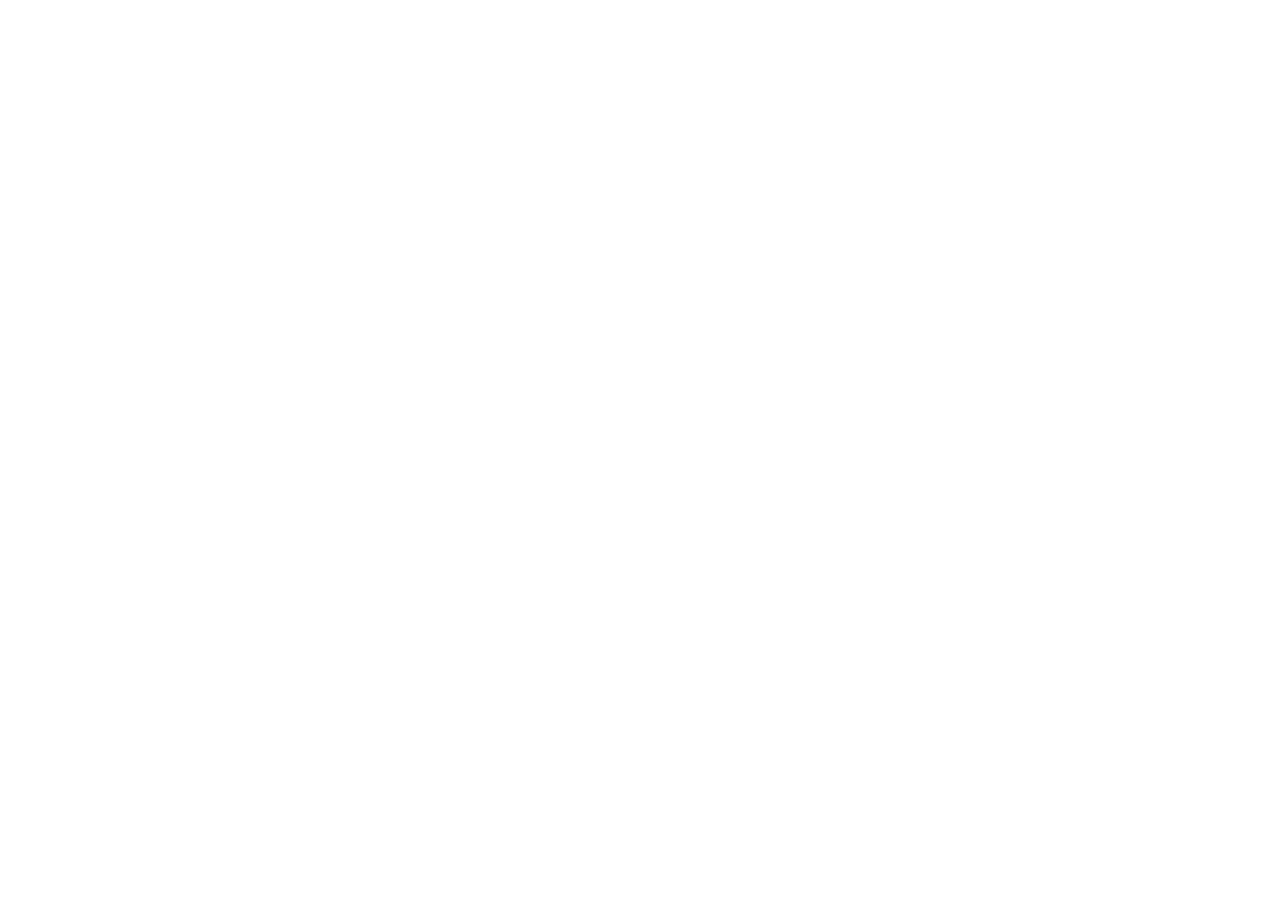
==== login.html @ 9b48b684 "init project" ====
<!DOCTYPE html>
<html lang="en">

<head>
    <meta charset="UTF-8">
    <meta name="viewport" content="width=device-width, initial-scale=1.0">
    <title>Document</title>
</head>

<body>

</body>

</html>
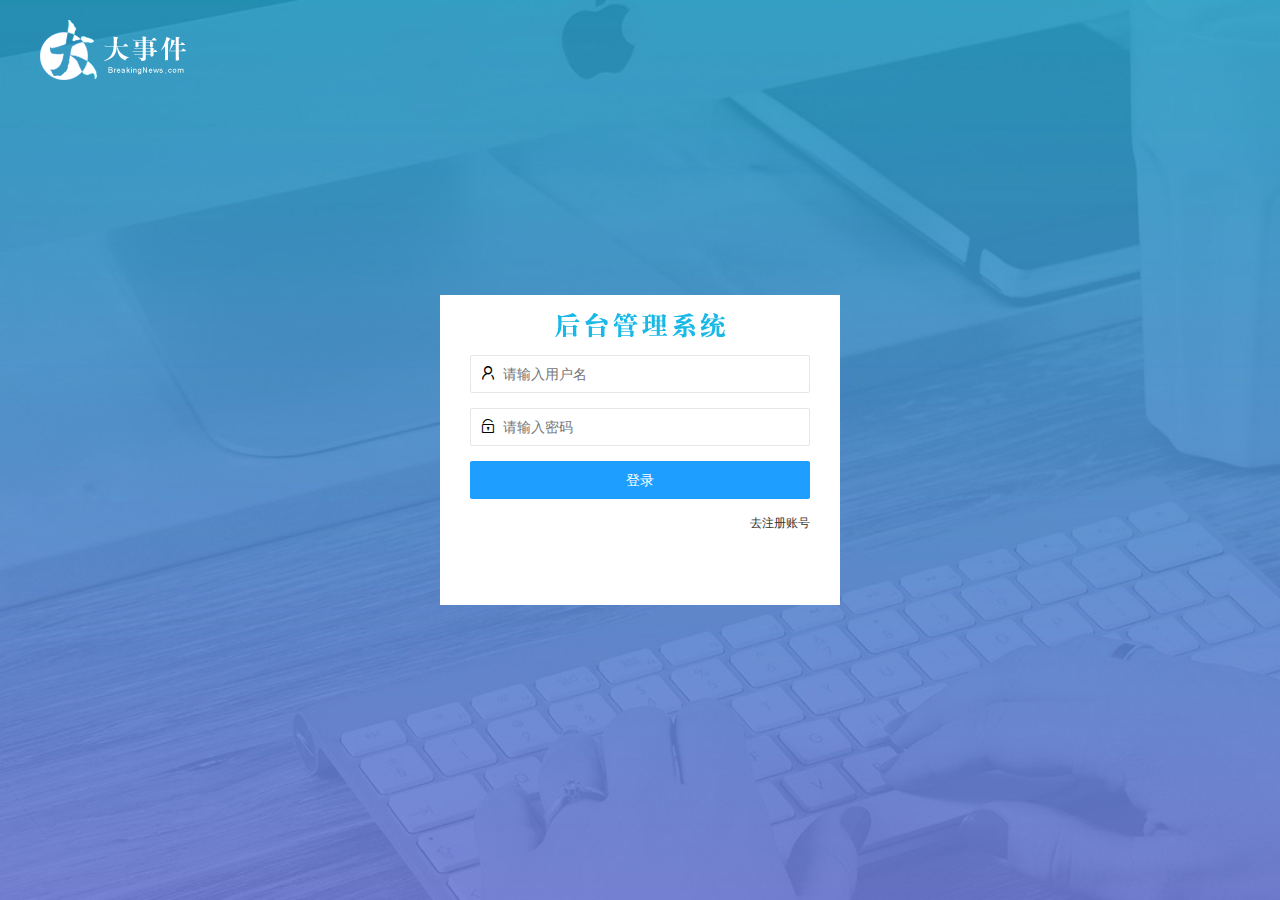
==== commit 3f2bdc04: "完成了登录和注册功能的开发" ====
--- a/login.html
+++ b/login.html
@@ -4,11 +4,74 @@
 <head>
     <meta charset="UTF-8">
     <meta name="viewport" content="width=device-width, initial-scale=1.0">
-    <title>Document</title>
+    <title>大事件-登录/注册</title>
+    <!-- 导入layui的样式表 -->
+    <link rel="stylesheet" href="/assets/lib/layui/css/layui.css">
+    <!-- 导入自己的(登录页面login)的样式表 -->
+    <link rel="stylesheet" href="/assets/css/login.css">
+    <script src="/assets/lib/layui/layui.all.js"></script>
+    <script src="/assets/lib/jquery.js"></script>
+    <!-- 导入自己封装的 baseAPI.js -->
+    <script src="/assets/js/baseAPI.js"></script>
+    <script src="/assets/js/login.js"></script>
 </head>
 
 <body>
+    <!-- 头部的 Logo区域 -->
+    <div class="header">
+        <img src="/assets/images/logo.png" alt="">
+    </div>
 
+    <!-- 登录注册区域 -->
+    <div class="loginAndRegBox">
+        <div class="title-box"></div>
+        <!-- 登录的div -->
+        <div class="login-box">
+            <form class="layui-form" id="form_login">
+                <div class="layui-form-item">
+                    <i class="layui-icon layui-icon-username"></i>
+                    <input type="text" name="username" required lay-verify="required" placeholder="请输入用户名" autocomplete="off" class="layui-input">
+                </div>
+                <div class="layui-form-item">
+                    <i class="layui-icon layui-icon-password"></i>
+                    <input type="password" name="password" required lay-verify="required|pwd" placeholder="请输入密码" autocomplete="off" class="layui-input">
+                </div>
+                <!-- 登录按钮 -->
+                <div class="layui-form-item">
+                    <!-- 注意：表单提交按钮和普通按钮的区别，就是 lay-submit 属性 -->
+                    <button class="layui-btn layui-btn-fluid layui-btn-normal" lay-submit>登录</button>
+                </div>
+                <div class="layui-form-item links">
+                    <a href="javascript:;" id="link_reg">去注册账号</a>
+                </div>
+            </form>
+        </div>
+        <!-- 注册的div -->
+        <div class="reg-box">
+            <form class="layui-form" id="form_reg">
+                <div class="layui-form-item">
+                    <i class="layui-icon layui-icon-username"></i>
+                    <input type="text" name="username" required lay-verify="required" placeholder="请输入用户名" autocomplete="off" class="layui-input">
+                </div>
+                <div class="layui-form-item">
+                    <i class="layui-icon layui-icon-password"></i>
+                    <input type="password" name="password" required lay-verify="required" placeholder="请输入密码" autocomplete="off" class="layui-input">
+                </div>
+                <div class="layui-form-item">
+                    <i class="layui-icon layui-icon-password"></i>
+                    <input type="password" name="repassword" required lay-verify="required|pwd|repwd" placeholder="再次确认密码" autocomplete="off" class="layui-input">
+                </div>
+                <!-- 注册按钮 -->
+                <div class="layui-form-item">
+                    <!-- 注意：表单提交按钮和普通按钮的区别，就是 lay-submit 属性 -->
+                    <button class="layui-btn layui-btn-fluid layui-btn-normal" lay-submit>注册</button>
+                </div>
+                <div class="layui-form-item links">
+                    <a href="javascript:;" id="link_login">去登录</a>
+                </div>
+            </form>
+        </div>
+    </div>
 </body>
 
 </html>--- a/assets/lib/layui/css/layui.css
+++ b/assets/lib/layui/css/layui.css
@@ -0,0 +1,2 @@
+/** layui-v2.5.5 MIT License By https://www.layui.com */
+ .layui-inline,img{display:inline-block;vertical-align:middle}h1,h2,h3,h4,h5,h6{font-weight:400}.layui-edge,.layui-header,.layui-inline,.layui-main{position:relative}.layui-body,.layui-edge,.layui-elip{overflow:hidden}.layui-btn,.layui-edge,.layui-inline,img{vertical-align:middle}.layui-btn,.layui-disabled,.layui-icon,.layui-unselect{-moz-user-select:none;-webkit-user-select:none;-ms-user-select:none}.layui-elip,.layui-form-checkbox span,.layui-form-pane .layui-form-label{text-overflow:ellipsis;white-space:nowrap}.layui-breadcrumb,.layui-tree-btnGroup{visibility:hidden}blockquote,body,button,dd,div,dl,dt,form,h1,h2,h3,h4,h5,h6,input,li,ol,p,pre,td,textarea,th,ul{margin:0;padding:0;-webkit-tap-highlight-color:rgba(0,0,0,0)}a:active,a:hover{outline:0}img{border:none}li{list-style:none}table{border-collapse:collapse;border-spacing:0}h4,h5,h6{font-size:100%}button,input,optgroup,option,select,textarea{font-family:inherit;font-size:inherit;font-style:inherit;font-weight:inherit;outline:0}pre{white-space:pre-wrap;white-space:-moz-pre-wrap;white-space:-pre-wrap;white-space:-o-pre-wrap;word-wrap:break-word}body{line-height:24px;font:14px Helvetica Neue,Helvetica,PingFang SC,Tahoma,Arial,sans-serif}hr{height:1px;margin:10px 0;border:0;clear:both}a{color:#333;text-decoration:none}a:hover{color:#777}a cite{font-style:normal;*cursor:pointer}.layui-border-box,.layui-border-box *{box-sizing:border-box}.layui-box,.layui-box *{box-sizing:content-box}.layui-clear{clear:both;*zoom:1}.layui-clear:after{content:'\20';clear:both;*zoom:1;display:block;height:0}.layui-inline{*display:inline;*zoom:1}.layui-edge{display:inline-block;width:0;height:0;border-width:6px;border-style:dashed;border-color:transparent}.layui-edge-top{top:-4px;border-bottom-color:#999;border-bottom-style:solid}.layui-edge-right{border-left-color:#999;border-left-style:solid}.layui-edge-bottom{top:2px;border-top-color:#999;border-top-style:solid}.layui-edge-left{border-right-color:#999;border-right-style:solid}.layui-disabled,.layui-disabled:hover{color:#d2d2d2!important;cursor:not-allowed!important}.layui-circle{border-radius:100%}.layui-show{display:block!important}.layui-hide{display:none!important}@font-face{font-family:layui-icon;src:url(../font/iconfont.eot?v=250);src:url(../font/iconfont.eot?v=250#iefix) format('embedded-opentype'),url(../font/iconfont.woff2?v=250) format('woff2'),url(../font/iconfont.woff?v=250) format('woff'),url(../font/iconfont.ttf?v=250) format('truetype'),url(../font/iconfont.svg?v=250#layui-icon) format('svg')}.layui-icon{font-family:layui-icon!important;font-size:16px;font-style:normal;-webkit-font-smoothing:antialiased;-moz-osx-font-smoothing:grayscale}.layui-icon-reply-fill:before{content:"\e611"}.layui-icon-set-fill:before{content:"\e614"}.layui-icon-menu-fill:before{content:"\e60f"}.layui-icon-search:before{content:"\e615"}.layui-icon-share:before{content:"\e641"}.layui-icon-set-sm:before{content:"\e620"}.layui-icon-engine:before{content:"\e628"}.layui-icon-close:before{content:"\1006"}.layui-icon-close-fill:before{content:"\1007"}.layui-icon-chart-screen:before{content:"\e629"}.layui-icon-star:before{content:"\e600"}.layui-icon-circle-dot:before{content:"\e617"}.layui-icon-chat:before{content:"\e606"}.layui-icon-release:before{content:"\e609"}.layui-icon-list:before{content:"\e60a"}.layui-icon-chart:before{content:"\e62c"}.layui-icon-ok-circle:before{content:"\1005"}.layui-icon-layim-theme:before{content:"\e61b"}.layui-icon-table:before{content:"\e62d"}.layui-icon-right:before{content:"\e602"}.layui-icon-left:before{content:"\e603"}.layui-icon-cart-simple:before{content:"\e698"}.layui-icon-face-cry:before{content:"\e69c"}.layui-icon-face-smile:before{content:"\e6af"}.layui-icon-survey:before{content:"\e6b2"}.layui-icon-tree:before{content:"\e62e"}.layui-icon-upload-circle:before{content:"\e62f"}.layui-icon-add-circle:before{content:"\e61f"}.layui-icon-download-circle:before{content:"\e601"}.layui-icon-templeate-1:before{content:"\e630"}.layui-icon-util:before{content:"\e631"}.layui-icon-face-surprised:before{content:"\e664"}.layui-icon-edit:before{content:"\e642"}.layui-icon-speaker:before{content:"\e645"}.layui-icon-down:before{content:"\e61a"}.layui-icon-file:before{content:"\e621"}.layui-icon-layouts:before{content:"\e632"}.layui-icon-rate-half:before{content:"\e6c9"}.layui-icon-add-circle-fine:before{content:"\e608"}.layui-icon-prev-circle:before{content:"\e633"}.layui-icon-read:before{content:"\e705"}.layui-icon-404:before{content:"\e61c"}.layui-icon-carousel:before{content:"\e634"}.layui-icon-help:before{content:"\e607"}.layui-icon-code-circle:before{content:"\e635"}.layui-icon-water:before{content:"\e636"}.layui-icon-username:before{content:"\e66f"}.layui-icon-find-fill:before{content:"\e670"}.layui-icon-about:before{content:"\e60b"}.layui-icon-location:before{content:"\e715"}.layui-icon-up:before{content:"\e619"}.layui-icon-pause:before{content:"\e651"}.layui-icon-date:before{content:"\e637"}.layui-icon-layim-uploadfile:before{content:"\e61d"}.layui-icon-delete:before{content:"\e640"}.layui-icon-play:before{content:"\e652"}.layui-icon-top:before{content:"\e604"}.layui-icon-friends:before{content:"\e612"}.layui-icon-refresh-3:before{content:"\e9aa"}.layui-icon-ok:before{content:"\e605"}.layui-icon-layer:before{content:"\e638"}.layui-icon-face-smile-fine:before{content:"\e60c"}.layui-icon-dollar:before{content:"\e659"}.layui-icon-group:before{content:"\e613"}.layui-icon-layim-download:before{content:"\e61e"}.layui-icon-picture-fine:before{content:"\e60d"}.layui-icon-link:before{content:"\e64c"}.layui-icon-diamond:before{content:"\e735"}.layui-icon-log:before{content:"\e60e"}.layui-icon-rate-solid:before{content:"\e67a"}.layui-icon-fonts-del:before{content:"\e64f"}.layui-icon-unlink:before{content:"\e64d"}.layui-icon-fonts-clear:before{content:"\e639"}.layui-icon-triangle-r:before{content:"\e623"}.layui-icon-circle:before{content:"\e63f"}.layui-icon-radio:before{content:"\e643"}.layui-icon-align-center:before{content:"\e647"}.layui-icon-align-right:before{content:"\e648"}.layui-icon-align-left:before{content:"\e649"}.layui-icon-loading-1:before{content:"\e63e"}.layui-icon-return:before{content:"\e65c"}.layui-icon-fonts-strong:before{content:"\e62b"}.layui-icon-upload:before{content:"\e67c"}.layui-icon-dialogue:before{content:"\e63a"}.layui-icon-video:before{content:"\e6ed"}.layui-icon-headset:before{content:"\e6fc"}.layui-icon-cellphone-fine:before{content:"\e63b"}.layui-icon-add-1:before{content:"\e654"}.layui-icon-face-smile-b:before{content:"\e650"}.layui-icon-fonts-html:before{content:"\e64b"}.layui-icon-form:before{content:"\e63c"}.layui-icon-cart:before{content:"\e657"}.layui-icon-camera-fill:before{content:"\e65d"}.layui-icon-tabs:before{content:"\e62a"}.layui-icon-fonts-code:before{content:"\e64e"}.layui-icon-fire:before{content:"\e756"}.layui-icon-set:before{content:"\e716"}.layui-icon-fonts-u:before{content:"\e646"}.layui-icon-triangle-d:before{content:"\e625"}.layui-icon-tips:before{content:"\e702"}.layui-icon-picture:before{content:"\e64a"}.layui-icon-more-vertical:before{content:"\e671"}.layui-icon-flag:before{content:"\e66c"}.layui-icon-loading:before{content:"\e63d"}.layui-icon-fonts-i:before{content:"\e644"}.layui-icon-refresh-1:before{content:"\e666"}.layui-icon-rmb:before{content:"\e65e"}.layui-icon-home:before{content:"\e68e"}.layui-icon-user:before{content:"\e770"}.layui-icon-notice:before{content:"\e667"}.layui-icon-login-weibo:before{content:"\e675"}.layui-icon-voice:before{content:"\e688"}.layui-icon-upload-drag:before{content:"\e681"}.layui-icon-login-qq:before{content:"\e676"}.layui-icon-snowflake:before{content:"\e6b1"}.layui-icon-file-b:before{content:"\e655"}.layui-icon-template:before{content:"\e663"}.layui-icon-auz:before{content:"\e672"}.layui-icon-console:before{content:"\e665"}.layui-icon-app:before{content:"\e653"}.layui-icon-prev:before{content:"\e65a"}.layui-icon-website:before{content:"\e7ae"}.layui-icon-next:before{content:"\e65b"}.layui-icon-component:before{content:"\e857"}.layui-icon-more:before{content:"\e65f"}.layui-icon-login-wechat:before{content:"\e677"}.layui-icon-shrink-right:before{content:"\e668"}.layui-icon-spread-left:before{content:"\e66b"}.layui-icon-camera:before{content:"\e660"}.layui-icon-note:before{content:"\e66e"}.layui-icon-refresh:before{content:"\e669"}.layui-icon-female:before{content:"\e661"}.layui-icon-male:before{content:"\e662"}.layui-icon-password:before{content:"\e673"}.layui-icon-senior:before{content:"\e674"}.layui-icon-theme:before{content:"\e66a"}.layui-icon-tread:before{content:"\e6c5"}.layui-icon-praise:before{content:"\e6c6"}.layui-icon-star-fill:before{content:"\e658"}.layui-icon-rate:before{content:"\e67b"}.layui-icon-template-1:before{content:"\e656"}.layui-icon-vercode:before{content:"\e679"}.layui-icon-cellphone:before{content:"\e678"}.layui-icon-screen-full:before{content:"\e622"}.layui-icon-screen-restore:before{content:"\e758"}.layui-icon-cols:before{content:"\e610"}.layui-icon-export:before{content:"\e67d"}.layui-icon-print:before{content:"\e66d"}.layui-icon-slider:before{content:"\e714"}.layui-icon-addition:before{content:"\e624"}.layui-icon-subtraction:before{content:"\e67e"}.layui-icon-service:before{content:"\e626"}.layui-icon-transfer:before{content:"\e691"}.layui-main{width:1140px;margin:0 auto}.layui-header{z-index:1000;height:60px}.layui-header a:hover{transition:all .5s;-webkit-transition:all .5s}.layui-side{position:fixed;left:0;top:0;bottom:0;z-index:999;width:200px;overflow-x:hidden}.layui-side-scroll{position:relative;width:220px;height:100%;overflow-x:hidden}.layui-body{position:absolute;left:200px;right:0;top:0;bottom:0;z-index:998;width:auto;overflow-y:auto;box-sizing:border-box}.layui-layout-body{overflow:hidden}.layui-layout-admin .layui-header{background-color:#23262E}.layui-layout-admin .layui-side{top:60px;width:200px;overflow-x:hidden}.layui-layout-admin .layui-body{position:fixed;top:60px;bottom:44px}.layui-layout-admin .layui-main{width:auto;margin:0 15px}.layui-layout-admin .layui-footer{position:fixed;left:200px;right:0;bottom:0;height:44px;line-height:44px;padding:0 15px;background-color:#eee}.layui-layout-admin .layui-logo{position:absolute;left:0;top:0;width:200px;height:100%;line-height:60px;text-align:center;color:#009688;font-size:16px}.layui-layout-admin .layui-header .layui-nav{background:0 0}.layui-layout-left{position:absolute!important;left:200px;top:0}.layui-layout-right{position:absolute!important;right:0;top:0}.layui-container{position:relative;margin:0 auto;padding:0 15px;box-sizing:border-box}.layui-fluid{position:relative;margin:0 auto;padding:0 15px}.layui-row:after,.layui-row:before{content:'';display:block;clear:both}.layui-col-lg1,.layui-col-lg10,.layui-col-lg11,.layui-col-lg12,.layui-col-lg2,.layui-col-lg3,.layui-col-lg4,.layui-col-lg5,.layui-col-lg6,.layui-col-lg7,.layui-col-lg8,.layui-col-lg9,.layui-col-md1,.layui-col-md10,.layui-col-md11,.layui-col-md12,.layui-col-md2,.layui-col-md3,.layui-col-md4,.layui-col-md5,.layui-col-md6,.layui-col-md7,.layui-col-md8,.layui-col-md9,.layui-col-sm1,.layui-col-sm10,.layui-col-sm11,.layui-col-sm12,.layui-col-sm2,.layui-col-sm3,.layui-col-sm4,.layui-col-sm5,.layui-col-sm6,.layui-col-sm7,.layui-col-sm8,.layui-col-sm9,.layui-col-xs1,.layui-col-xs10,.layui-col-xs11,.layui-col-xs12,.layui-col-xs2,.layui-col-xs3,.layui-col-xs4,.layui-col-xs5,.layui-col-xs6,.layui-col-xs7,.layui-col-xs8,.layui-col-xs9{position:relative;display:block;box-sizing:border-box}.layui-col-xs1,.layui-col-xs10,.layui-col-xs11,.layui-col-xs12,.layui-col-xs2,.layui-col-xs3,.layui-col-xs4,.layui-col-xs5,.layui-col-xs6,.layui-col-xs7,.layui-col-xs8,.layui-col-xs9{float:left}.layui-col-xs1{width:8.33333333%}.layui-col-xs2{width:16.66666667%}.layui-col-xs3{width:25%}.layui-col-xs4{width:33.33333333%}.layui-col-xs5{width:41.66666667%}.layui-col-xs6{width:50%}.layui-col-xs7{width:58.33333333%}.layui-col-xs8{width:66.66666667%}.layui-col-xs9{width:75%}.layui-col-xs10{width:83.33333333%}.layui-col-xs11{width:91.66666667%}.layui-col-xs12{width:100%}.layui-col-xs-offset1{margin-left:8.33333333%}.layui-col-xs-offset2{margin-left:16.66666667%}.layui-col-xs-offset3{margin-left:25%}.layui-col-xs-offset4{margin-left:33.33333333%}.layui-col-xs-offset5{margin-left:41.66666667%}.layui-col-xs-offset6{margin-left:50%}.layui-col-xs-offset7{margin-left:58.33333333%}.layui-col-xs-offset8{margin-left:66.66666667%}.layui-col-xs-offset9{margin-left:75%}.layui-col-xs-offset10{margin-left:83.33333333%}.layui-col-xs-offset11{margin-left:91.66666667%}.layui-col-xs-offset12{margin-left:100%}@media screen and (max-width:768px){.layui-hide-xs{display:none!important}.layui-show-xs-block{display:block!important}.layui-show-xs-inline{display:inline!important}.layui-show-xs-inline-block{display:inline-block!important}}@media screen and (min-width:768px){.layui-container{width:750px}.layui-hide-sm{display:none!important}.layui-show-sm-block{display:block!important}.layui-show-sm-inline{display:inline!important}.layui-show-sm-inline-block{display:inline-block!important}.layui-col-sm1,.layui-col-sm10,.layui-col-sm11,.layui-col-sm12,.layui-col-sm2,.layui-col-sm3,.layui-col-sm4,.layui-col-sm5,.layui-col-sm6,.layui-col-sm7,.layui-col-sm8,.layui-col-sm9{float:left}.layui-col-sm1{width:8.33333333%}.layui-col-sm2{width:16.66666667%}.layui-col-sm3{width:25%}.layui-col-sm4{width:33.33333333%}.layui-col-sm5{width:41.66666667%}.layui-col-sm6{width:50%}.layui-col-sm7{width:58.33333333%}.layui-col-sm8{width:66.66666667%}.layui-col-sm9{width:75%}.layui-col-sm10{width:83.33333333%}.layui-col-sm11{width:91.66666667%}.layui-col-sm12{width:100%}.layui-col-sm-offset1{margin-left:8.33333333%}.layui-col-sm-offset2{margin-left:16.66666667%}.layui-col-sm-offset3{margin-left:25%}.layui-col-sm-offset4{margin-left:33.33333333%}.layui-col-sm-offset5{margin-left:41.66666667%}.layui-col-sm-offset6{margin-left:50%}.layui-col-sm-offset7{margin-left:58.33333333%}.layui-col-sm-offset8{margin-left:66.66666667%}.layui-col-sm-offset9{margin-left:75%}.layui-col-sm-offset10{margin-left:83.33333333%}.layui-col-sm-offset11{margin-left:91.66666667%}.layui-col-sm-offset12{margin-left:100%}}@media screen and (min-width:992px){.layui-container{width:970px}.layui-hide-md{display:none!important}.layui-show-md-block{display:block!important}.layui-show-md-inline{display:inline!important}.layui-show-md-inline-block{display:inline-block!important}.layui-col-md1,.layui-col-md10,.layui-col-md11,.layui-col-md12,.layui-col-md2,.layui-col-md3,.layui-col-md4,.layui-col-md5,.layui-col-md6,.layui-col-md7,.layui-col-md8,.layui-col-md9{float:left}.layui-col-md1{width:8.33333333%}.layui-col-md2{width:16.66666667%}.layui-col-md3{width:25%}.layui-col-md4{width:33.33333333%}.layui-col-md5{width:41.66666667%}.layui-col-md6{width:50%}.layui-col-md7{width:58.33333333%}.layui-col-md8{width:66.66666667%}.layui-col-md9{width:75%}.layui-col-md10{width:83.33333333%}.layui-col-md11{width:91.66666667%}.layui-col-md12{width:100%}.layui-col-md-offset1{margin-left:8.33333333%}.layui-col-md-offset2{margin-left:16.66666667%}.layui-col-md-offset3{margin-left:25%}.layui-col-md-offset4{margin-left:33.33333333%}.layui-col-md-offset5{margin-left:41.66666667%}.layui-col-md-offset6{margin-left:50%}.layui-col-md-offset7{margin-left:58.33333333%}.layui-col-md-offset8{margin-left:66.66666667%}.layui-col-md-offset9{margin-left:75%}.layui-col-md-offset10{margin-left:83.33333333%}.layui-col-md-offset11{margin-left:91.66666667%}.layui-col-md-offset12{margin-left:100%}}@media screen and (min-width:1200px){.layui-container{width:1170px}.layui-hide-lg{display:none!important}.layui-show-lg-block{display:block!important}.layui-show-lg-inline{display:inline!important}.layui-show-lg-inline-block{display:inline-block!important}.layui-col-lg1,.layui-col-lg10,.layui-col-lg11,.layui-col-lg12,.layui-col-lg2,.layui-col-lg3,.layui-col-lg4,.layui-col-lg5,.layui-col-lg6,.layui-col-lg7,.layui-col-lg8,.layui-col-lg9{float:left}.layui-col-lg1{width:8.33333333%}.layui-col-lg2{width:16.66666667%}.layui-col-lg3{width:25%}.layui-col-lg4{width:33.33333333%}.layui-col-lg5{width:41.66666667%}.layui-col-lg6{width:50%}.layui-col-lg7{width:58.33333333%}.layui-col-lg8{width:66.66666667%}.layui-col-lg9{width:75%}.layui-col-lg10{width:83.33333333%}.layui-col-lg11{width:91.66666667%}.layui-col-lg12{width:100%}.layui-col-lg-offset1{margin-left:8.33333333%}.layui-col-lg-offset2{margin-left:16.66666667%}.layui-col-lg-offset3{margin-left:25%}.layui-col-lg-offset4{margin-left:33.33333333%}.layui-col-lg-offset5{margin-left:41.66666667%}.layui-col-lg-offset6{margin-left:50%}.layui-col-lg-offset7{margin-left:58.33333333%}.layui-col-lg-offset8{margin-left:66.66666667%}.layui-col-lg-offset9{margin-left:75%}.layui-col-lg-offset10{margin-left:83.33333333%}.layui-col-lg-offset11{margin-left:91.66666667%}.layui-col-lg-offset12{margin-left:100%}}.layui-col-space1{margin:-.5px}.layui-col-space1>*{padding:.5px}.layui-col-space3{margin:-1.5px}.layui-col-space3>*{padding:1.5px}.layui-col-space5{margin:-2.5px}.layui-col-space5>*{padding:2.5px}.layui-col-space8{margin:-3.5px}.layui-col-space8>*{padding:3.5px}.layui-col-space10{margin:-5px}.layui-col-space10>*{padding:5px}.layui-col-space12{margin:-6px}.layui-col-space12>*{padding:6px}.layui-col-space15{margin:-7.5px}.layui-col-space15>*{padding:7.5px}.layui-col-space18{margin:-9px}.layui-col-space18>*{padding:9px}.layui-col-space20{margin:-10px}.layui-col-space20>*{padding:10px}.layui-col-space22{margin:-11px}.layui-col-space22>*{padding:11px}.layui-col-space25{margin:-12.5px}.layui-col-space25>*{padding:12.5px}.layui-col-space30{margin:-15px}.layui-col-space30>*{padding:15px}.layui-btn,.layui-input,.layui-select,.layui-textarea,.layui-upload-button{outline:0;-webkit-appearance:none;transition:all .3s;-webkit-transition:all .3s;box-sizing:border-box}.layui-elem-quote{margin-bottom:10px;padding:15px;line-height:22px;border-left:5px solid #009688;border-radius:0 2px 2px 0;background-color:#f2f2f2}.layui-quote-nm{border-style:solid;border-width:1px 1px 1px 5px;background:0 0}.layui-elem-field{margin-bottom:10px;padding:0;border-width:1px;border-style:solid}.layui-elem-field legend{margin-left:20px;padding:0 10px;font-size:20px;font-weight:300}.layui-field-title{margin:10px 0 20px;border-width:1px 0 0}.layui-field-box{padding:10px 15px}.layui-field-title .layui-field-box{padding:10px 0}.layui-progress{position:relative;height:6px;border-radius:20px;background-color:#e2e2e2}.layui-progress-bar{position:absolute;left:0;top:0;width:0;max-width:100%;height:6px;border-radius:20px;text-align:right;background-color:#5FB878;transition:all .3s;-webkit-transition:all .3s}.layui-progress-big,.layui-progress-big .layui-progress-bar{height:18px;line-height:18px}.layui-progress-text{position:relative;top:-20px;line-height:18px;font-size:12px;color:#666}.layui-progress-big .layui-progress-text{position:static;padding:0 10px;color:#fff}.layui-collapse{border-width:1px;border-style:solid;border-radius:2px}.layui-colla-content,.layui-colla-item{border-top-width:1px;border-top-style:solid}.layui-colla-item:first-child{border-top:none}.layui-colla-title{position:relative;height:42px;line-height:42px;padding:0 15px 0 35px;color:#333;background-color:#f2f2f2;cursor:pointer;font-size:14px;overflow:hidden}.layui-colla-content{display:none;padding:10px 15px;line-height:22px;color:#666}.layui-colla-icon{position:absolute;left:15px;top:0;font-size:14px}.layui-card{margin-bottom:15px;border-radius:2px;background-color:#fff;box-shadow:0 1px 2px 0 rgba(0,0,0,.05)}.layui-card:last-child{margin-bottom:0}.layui-card-header{position:relative;height:42px;line-height:42px;padding:0 15px;border-bottom:1px solid #f6f6f6;color:#333;border-radius:2px 2px 0 0;font-size:14px}.layui-bg-black,.layui-bg-blue,.layui-bg-cyan,.layui-bg-green,.layui-bg-orange,.layui-bg-red{color:#fff!important}.layui-card-body{position:relative;padding:10px 15px;line-height:24px}.layui-card-body[pad15]{padding:15px}.layui-card-body[pad20]{padding:20px}.layui-card-body .layui-table{margin:5px 0}.layui-card .layui-tab{margin:0}.layui-panel-window{position:relative;padding:15px;border-radius:0;border-top:5px solid #E6E6E6;background-color:#fff}.layui-auxiliar-moving{position:fixed;left:0;right:0;top:0;bottom:0;width:100%;height:100%;background:0 0;z-index:9999999999}.layui-form-label,.layui-form-mid,.layui-form-select,.layui-input-block,.layui-input-inline,.layui-textarea{position:relative}.layui-bg-red{background-color:#FF5722!important}.layui-bg-orange{background-color:#FFB800!important}.layui-bg-green{background-color:#009688!important}.layui-bg-cyan{background-color:#2F4056!important}.layui-bg-blue{background-color:#1E9FFF!important}.layui-bg-black{background-color:#393D49!important}.layui-bg-gray{background-color:#eee!important;color:#666!important}.layui-badge-rim,.layui-colla-content,.layui-colla-item,.layui-collapse,.layui-elem-field,.layui-form-pane .layui-form-item[pane],.layui-form-pane .layui-form-label,.layui-input,.layui-layedit,.layui-layedit-tool,.layui-quote-nm,.layui-select,.layui-tab-bar,.layui-tab-card,.layui-tab-title,.layui-tab-title .layui-this:after,.layui-textarea{border-color:#e6e6e6}.layui-timeline-item:before,hr{background-color:#e6e6e6}.layui-text{line-height:22px;font-size:14px;color:#666}.layui-text h1,.layui-text h2,.layui-text h3{font-weight:500;color:#333}.layui-text h1{font-size:30px}.layui-text h2{font-size:24px}.layui-text h3{font-size:18px}.layui-text a:not(.layui-btn){color:#01AAED}.layui-text a:not(.layui-btn):hover{text-decoration:underline}.layui-text ul{padding:5px 0 5px 15px}.layui-text ul li{margin-top:5px;list-style-type:disc}.layui-text em,.layui-word-aux{color:#999!important;padding:0 5px!important}.layui-btn{display:inline-block;height:38px;line-height:38px;padding:0 18px;background-color:#009688;color:#fff;white-space:nowrap;text-align:center;font-size:14px;border:none;border-radius:2px;cursor:pointer}.layui-btn:hover{opacity:.8;filter:alpha(opacity=80);color:#fff}.layui-btn:active{opacity:1;filter:alpha(opacity=100)}.layui-btn+.layui-btn{margin-left:10px}.layui-btn-container{font-size:0}.layui-btn-container .layui-btn{margin-right:10px;margin-bottom:10px}.layui-btn-container .layui-btn+.layui-btn{margin-left:0}.layui-table .layui-btn-container .layui-btn{margin-bottom:9px}.layui-btn-radius{border-radius:100px}.layui-btn .layui-icon{margin-right:3px;font-size:18px;vertical-align:bottom;vertical-align:middle\9}.layui-btn-primary{border:1px solid #C9C9C9;background-color:#fff;color:#555}.layui-btn-primary:hover{border-color:#009688;color:#333}.layui-btn-normal{background-color:#1E9FFF}.layui-btn-warm{background-color:#FFB800}.layui-btn-danger{background-color:#FF5722}.layui-btn-checked{background-color:#5FB878}.layui-btn-disabled,.layui-btn-disabled:active,.layui-btn-disabled:hover{border:1px solid #e6e6e6;background-color:#FBFBFB;color:#C9C9C9;cursor:not-allowed;opacity:1}.layui-btn-lg{height:44px;line-height:44px;padding:0 25px;font-size:16px}.layui-btn-sm{height:30px;line-height:30px;padding:0 10px;font-size:12px}.layui-btn-sm i{font-size:16px!important}.layui-btn-xs{height:22px;line-height:22px;padding:0 5px;font-size:12px}.layui-btn-xs i{font-size:14px!important}.layui-btn-group{display:inline-block;vertical-align:middle;font-size:0}.layui-btn-group .layui-btn{margin-left:0!important;margin-right:0!important;border-left:1px solid rgba(255,255,255,.5);border-radius:0}.layui-btn-group .layui-btn-primary{border-left:none}.layui-btn-group .layui-btn-primary:hover{border-color:#C9C9C9;color:#009688}.layui-btn-group .layui-btn:first-child{border-left:none;border-radius:2px 0 0 2px}.layui-btn-group .layui-btn-primary:first-child{border-left:1px solid #c9c9c9}.layui-btn-group .layui-btn:last-child{border-radius:0 2px 2px 0}.layui-btn-group .layui-btn+.layui-btn{margin-left:0}.layui-btn-group+.layui-btn-group{margin-left:10px}.layui-btn-fluid{width:100%}.layui-input,.layui-select,.layui-textarea{height:38px;line-height:1.3;line-height:38px\9;border-width:1px;border-style:solid;background-color:#fff;border-radius:2px}.layui-input::-webkit-input-placeholder,.layui-select::-webkit-input-placeholder,.layui-textarea::-webkit-input-placeholder{line-height:1.3}.layui-input,.layui-textarea{display:block;width:100%;padding-left:10px}.layui-input:hover,.layui-textarea:hover{border-color:#D2D2D2!important}.layui-input:focus,.layui-textarea:focus{border-color:#C9C9C9!important}.layui-textarea{min-height:100px;height:auto;line-height:20px;padding:6px 10px;resize:vertical}.layui-select{padding:0 10px}.layui-form input[type=checkbox],.layui-form input[type=radio],.layui-form select{display:none}.layui-form [lay-ignore]{display:initial}.layui-form-item{margin-bottom:15px;clear:both;*zoom:1}.layui-form-item:after{content:'\20';clear:both;*zoom:1;display:block;height:0}.layui-form-label{float:left;display:block;padding:9px 15px;width:80px;font-weight:400;line-height:20px;text-align:right}.layui-form-label-col{display:block;float:none;padding:9px 0;line-height:20px;text-align:left}.layui-form-item .layui-inline{margin-bottom:5px;margin-right:10px}.layui-input-block{margin-left:110px;min-height:36px}.layui-input-inline{display:inline-block;vertical-align:middle}.layui-form-item .layui-input-inline{float:left;width:190px;margin-right:10px}.layui-form-text .layui-input-inline{width:auto}.layui-form-mid{float:left;display:block;padding:9px 0!important;line-height:20px;margin-right:10px}.layui-form-danger+.layui-form-select .layui-input,.layui-form-danger:focus{border-color:#FF5722!important}.layui-form-select .layui-input{padding-right:30px;cursor:pointer}.layui-form-select .layui-edge{position:absolute;right:10px;top:50%;margin-top:-3px;cursor:pointer;border-width:6px;border-top-color:#c2c2c2;border-top-style:solid;transition:all .3s;-webkit-transition:all .3s}.layui-form-select dl{display:none;position:absolute;left:0;top:42px;padding:5px 0;z-index:899;min-width:100%;border:1px solid #d2d2d2;max-height:300px;overflow-y:auto;background-color:#fff;border-radius:2px;box-shadow:0 2px 4px rgba(0,0,0,.12);box-sizing:border-box}.layui-form-select dl dd,.layui-form-select dl dt{padding:0 10px;line-height:36px;white-space:nowrap;overflow:hidden;text-overflow:ellipsis}.layui-form-select dl dt{font-size:12px;color:#999}.layui-form-select dl dd{cursor:pointer}.layui-form-select dl dd:hover{background-color:#f2f2f2;-webkit-transition:.5s all;transition:.5s all}.layui-form-select .layui-select-group dd{padding-left:20px}.layui-form-select dl dd.layui-select-tips{padding-left:10px!important;color:#999}.layui-form-select dl dd.layui-this{background-color:#5FB878;color:#fff}.layui-form-checkbox,.layui-form-select dl dd.layui-disabled{background-color:#fff}.layui-form-selected dl{display:block}.layui-form-checkbox,.layui-form-checkbox *,.layui-form-switch{display:inline-block;vertical-align:middle}.layui-form-selected .layui-edge{margin-top:-9px;-webkit-transform:rotate(180deg);transform:rotate(180deg);margin-top:-3px\9}:root .layui-form-selected .layui-edge{margin-top:-9px\0/IE9}.layui-form-selectup dl{top:auto;bottom:42px}.layui-select-none{margin:5px 0;text-align:center;color:#999}.layui-select-disabled .layui-disabled{border-color:#eee!important}.layui-select-disabled .layui-edge{border-top-color:#d2d2d2}.layui-form-checkbox{position:relative;height:30px;line-height:30px;margin-right:10px;padding-right:30px;cursor:pointer;font-size:0;-webkit-transition:.1s linear;transition:.1s linear;box-sizing:border-box}.layui-form-checkbox span{padding:0 10px;height:100%;font-size:14px;border-radius:2px 0 0 2px;background-color:#d2d2d2;color:#fff;overflow:hidden}.layui-form-checkbox:hover span{background-color:#c2c2c2}.layui-form-checkbox i{position:absolute;right:0;top:0;width:30px;height:28px;border:1px solid #d2d2d2;border-left:none;border-radius:0 2px 2px 0;color:#fff;font-size:20px;text-align:center}.layui-form-checkbox:hover i{border-color:#c2c2c2;color:#c2c2c2}.layui-form-checked,.layui-form-checked:hover{border-color:#5FB878}.layui-form-checked span,.layui-form-checked:hover span{background-color:#5FB878}.layui-form-checked i,.layui-form-checked:hover i{color:#5FB878}.layui-form-item .layui-form-checkbox{margin-top:4px}.layui-form-checkbox[lay-skin=primary]{height:auto!important;line-height:normal!important;min-width:18px;min-height:18px;border:none!important;margin-right:0;padding-left:28px;padding-right:0;background:0 0}.layui-form-checkbox[lay-skin=primary] span{padding-left:0;padding-right:15px;line-height:18px;background:0 0;color:#666}.layui-form-checkbox[lay-skin=primary] i{right:auto;left:0;width:16px;height:16px;line-height:16px;border:1px solid #d2d2d2;font-size:12px;border-radius:2px;background-color:#fff;-webkit-transition:.1s linear;transition:.1s linear}.layui-form-checkbox[lay-skin=primary]:hover i{border-color:#5FB878;color:#fff}.layui-form-checked[lay-skin=primary] i{border-color:#5FB878!important;background-color:#5FB878;color:#fff}.layui-checkbox-disbaled[lay-skin=primary] span{background:0 0!important;color:#c2c2c2}.layui-checkbox-disbaled[lay-skin=primary]:hover i{border-color:#d2d2d2}.layui-form-item .layui-form-checkbox[lay-skin=primary]{margin-top:10px}.layui-form-switch{position:relative;height:22px;line-height:22px;min-width:35px;padding:0 5px;margin-top:8px;border:1px solid #d2d2d2;border-radius:20px;cursor:pointer;background-color:#fff;-webkit-transition:.1s linear;transition:.1s linear}.layui-form-switch i{position:absolute;left:5px;top:3px;width:16px;height:16px;border-radius:20px;background-color:#d2d2d2;-webkit-transition:.1s linear;transition:.1s linear}.layui-form-switch em{position:relative;top:0;width:25px;margin-left:21px;padding:0!important;text-align:center!important;color:#999!important;font-style:normal!important;font-size:12px}.layui-form-onswitch{border-color:#5FB878;background-color:#5FB878}.layui-checkbox-disbaled,.layui-checkbox-disbaled i{border-color:#e2e2e2!important}.layui-form-onswitch i{left:100%;margin-left:-21px;background-color:#fff}.layui-form-onswitch em{margin-left:5px;margin-right:21px;color:#fff!important}.layui-checkbox-disbaled span{background-color:#e2e2e2!important}.layui-checkbox-disbaled:hover i{color:#fff!important}[lay-radio]{display:none}.layui-form-radio,.layui-form-radio *{display:inline-block;vertical-align:middle}.layui-form-radio{line-height:28px;margin:6px 10px 0 0;padding-right:10px;cursor:pointer;font-size:0}.layui-form-radio *{font-size:14px}.layui-form-radio>i{margin-right:8px;font-size:22px;color:#c2c2c2}.layui-form-radio>i:hover,.layui-form-radioed>i{color:#5FB878}.layui-radio-disbaled>i{color:#e2e2e2!important}.layui-form-pane .layui-form-label{width:110px;padding:8px 15px;height:38px;line-height:20px;border-width:1px;border-style:solid;border-radius:2px 0 0 2px;text-align:center;background-color:#FBFBFB;overflow:hidden;box-sizing:border-box}.layui-form-pane .layui-input-inline{margin-left:-1px}.layui-form-pane .layui-input-block{margin-left:110px;left:-1px}.layui-form-pane .layui-input{border-radius:0 2px 2px 0}.layui-form-pane .layui-form-text .layui-form-label{float:none;width:100%;border-radius:2px;box-sizing:border-box;text-align:left}.layui-form-pane .layui-form-text .layui-input-inline{display:block;margin:0;top:-1px;clear:both}.layui-form-pane .layui-form-text .layui-input-block{margin:0;left:0;top:-1px}.layui-form-pane .layui-form-text .layui-textarea{min-height:100px;border-radius:0 0 2px 2px}.layui-form-pane .layui-form-checkbox{margin:4px 0 4px 10px}.layui-form-pane .layui-form-radio,.layui-form-pane .layui-form-switch{margin-top:6px;margin-left:10px}.layui-form-pane .layui-form-item[pane]{position:relative;border-width:1px;border-style:solid}.layui-form-pane .layui-form-item[pane] .layui-form-label{position:absolute;left:0;top:0;height:100%;border-width:0 1px 0 0}.layui-form-pane .layui-form-item[pane] .layui-input-inline{margin-left:110px}@media screen and (max-width:450px){.layui-form-item .layui-form-label{text-overflow:ellipsis;overflow:hidden;white-space:nowrap}.layui-form-item .layui-inline{display:block;margin-right:0;margin-bottom:20px;clear:both}.layui-form-item .layui-inline:after{content:'\20';clear:both;display:block;height:0}.layui-form-item .layui-input-inline{display:block;float:none;left:-3px;width:auto;margin:0 0 10px 112px}.layui-form-item .layui-input-inline+.layui-form-mid{margin-left:110px;top:-5px;padding:0}.layui-form-item .layui-form-checkbox{margin-right:5px;margin-bottom:5px}}.layui-layedit{border-width:1px;border-style:solid;border-radius:2px}.layui-layedit-tool{padding:3px 5px;border-bottom-width:1px;border-bottom-style:solid;font-size:0}.layedit-tool-fixed{position:fixed;top:0;border-top:1px solid #e2e2e2}.layui-layedit-tool .layedit-tool-mid,.layui-layedit-tool .layui-icon{display:inline-block;vertical-align:middle;text-align:center;font-size:14px}.layui-layedit-tool .layui-icon{position:relative;width:32px;height:30px;line-height:30px;margin:3px 5px;color:#777;cursor:pointer;border-radius:2px}.layui-layedit-tool .layui-icon:hover{color:#393D49}.layui-layedit-tool .layui-icon:active{color:#000}.layui-layedit-tool .layedit-tool-active{background-color:#e2e2e2;color:#000}.layui-layedit-tool .layui-disabled,.layui-layedit-tool .layui-disabled:hover{color:#d2d2d2;cursor:not-allowed}.layui-layedit-tool .layedit-tool-mid{width:1px;height:18px;margin:0 10px;background-color:#d2d2d2}.layedit-tool-html{width:50px!important;font-size:30px!important}.layedit-tool-b,.layedit-tool-code,.layedit-tool-help{font-size:16px!important}.layedit-tool-d,.layedit-tool-face,.layedit-tool-image,.layedit-tool-unlink{font-size:18px!important}.layedit-tool-image input{position:absolute;font-size:0;left:0;top:0;width:100%;height:100%;opacity:.01;filter:Alpha(opacity=1);cursor:pointer}.layui-layedit-iframe iframe{display:block;width:100%}#LAY_layedit_code{overflow:hidden}.layui-laypage{display:inline-block;*display:inline;*zoom:1;vertical-align:middle;margin:10px 0;font-size:0}.layui-laypage>a:first-child,.layui-laypage>a:first-child em{border-radius:2px 0 0 2px}.layui-laypage>a:last-child,.layui-laypage>a:last-child em{border-radius:0 2px 2px 0}.layui-laypage>:first-child{margin-left:0!important}.layui-laypage>:last-child{margin-right:0!important}.layui-laypage a,.layui-laypage button,.layui-laypage input,.layui-laypage select,.layui-laypage span{border:1px solid #e2e2e2}.layui-laypage a,.layui-laypage span{display:inline-block;*display:inline;*zoom:1;vertical-align:middle;padding:0 15px;height:28px;line-height:28px;margin:0 -1px 5px 0;background-color:#fff;color:#333;font-size:12px}.layui-flow-more a *,.layui-laypage input,.layui-table-view select[lay-ignore]{display:inline-block}.layui-laypage a:hover{color:#009688}.layui-laypage em{font-style:normal}.layui-laypage .layui-laypage-spr{color:#999;font-weight:700}.layui-laypage a{text-decoration:none}.layui-laypage .layui-laypage-curr{position:relative}.layui-laypage .layui-laypage-curr em{position:relative;color:#fff}.layui-laypage .layui-laypage-curr .layui-laypage-em{position:absolute;left:-1px;top:-1px;padding:1px;width:100%;height:100%;background-color:#009688}.layui-laypage-em{border-radius:2px}.layui-laypage-next em,.layui-laypage-prev em{font-family:Sim sun;font-size:16px}.layui-laypage .layui-laypage-count,.layui-laypage .layui-laypage-limits,.layui-laypage .layui-laypage-refresh,.layui-laypage .layui-laypage-skip{margin-left:10px;margin-right:10px;padding:0;border:none}.layui-laypage .layui-laypage-limits,.layui-laypage .layui-laypage-refresh{vertical-align:top}.layui-laypage .layui-laypage-refresh i{font-size:18px;cursor:pointer}.layui-laypage select{height:22px;padding:3px;border-radius:2px;cursor:pointer}.layui-laypage .layui-laypage-skip{height:30px;line-height:30px;color:#999}.layui-laypage button,.layui-laypage input{height:30px;line-height:30px;border-radius:2px;vertical-align:top;background-color:#fff;box-sizing:border-box}.layui-laypage input{width:40px;margin:0 10px;padding:0 3px;text-align:center}.layui-laypage input:focus,.layui-laypage select:focus{border-color:#009688!important}.layui-laypage button{margin-left:10px;padding:0 10px;cursor:pointer}.layui-table,.layui-table-view{margin:10px 0}.layui-flow-more{margin:10px 0;text-align:center;color:#999;font-size:14px}.layui-flow-more a{height:32px;line-height:32px}.layui-flow-more a *{vertical-align:top}.layui-flow-more a cite{padding:0 20px;border-radius:3px;background-color:#eee;color:#333;font-style:normal}.layui-flow-more a cite:hover{opacity:.8}.layui-flow-more a i{font-size:30px;color:#737383}.layui-table{width:100%;background-color:#fff;color:#666}.layui-table tr{transition:all .3s;-webkit-transition:all .3s}.layui-table th{text-align:left;font-weight:400}.layui-table tbody tr:hover,.layui-table thead tr,.layui-table-click,.layui-table-header,.layui-table-hover,.layui-table-mend,.layui-table-patch,.layui-table-tool,.layui-table-total,.layui-table-total tr,.layui-table[lay-even] tr:nth-child(even){background-color:#f2f2f2}.layui-table td,.layui-table th,.layui-table-col-set,.layui-table-fixed-r,.layui-table-grid-down,.layui-table-header,.layui-table-page,.layui-table-tips-main,.layui-table-tool,.layui-table-total,.layui-table-view,.layui-table[lay-skin=line],.layui-table[lay-skin=row]{border-width:1px;border-style:solid;border-color:#e6e6e6}.layui-table td,.layui-table th{position:relative;padding:9px 15px;min-height:20px;line-height:20px;font-size:14px}.layui-table[lay-skin=line] td,.layui-table[lay-skin=line] th{border-width:0 0 1px}.layui-table[lay-skin=row] td,.layui-table[lay-skin=row] th{border-width:0 1px 0 0}.layui-table[lay-skin=nob] td,.layui-table[lay-skin=nob] th{border:none}.layui-table img{max-width:100px}.layui-table[lay-size=lg] td,.layui-table[lay-size=lg] th{padding:15px 30px}.layui-table-view .layui-table[lay-size=lg] .layui-table-cell{height:40px;line-height:40px}.layui-table[lay-size=sm] td,.layui-table[lay-size=sm] th{font-size:12px;padding:5px 10px}.layui-table-view .layui-table[lay-size=sm] .layui-table-cell{height:20px;line-height:20px}.layui-table[lay-data]{display:none}.layui-table-box{position:relative;overflow:hidden}.layui-table-view .layui-table{position:relative;width:auto;margin:0}.layui-table-view .layui-table[lay-skin=line]{border-width:0 1px 0 0}.layui-table-view .layui-table[lay-skin=row]{border-width:0 0 1px}.layui-table-view .layui-table td,.layui-table-view .layui-table th{padding:5px 0;border-top:none;border-left:none}.layui-table-view .layui-table th.layui-unselect .layui-table-cell span{cursor:pointer}.layui-table-view .layui-table td{cursor:default}.layui-table-view .layui-table td[data-edit=text]{cursor:text}.layui-table-view .layui-form-checkbox[lay-skin=primary] i{width:18px;height:18px}.layui-table-view .layui-form-radio{line-height:0;padding:0}.layui-table-view .layui-form-radio>i{margin:0;font-size:20px}.layui-table-init{position:absolute;left:0;top:0;width:100%;height:100%;text-align:center;z-index:110}.layui-table-init .layui-icon{position:absolute;left:50%;top:50%;margin:-15px 0 0 -15px;font-size:30px;color:#c2c2c2}.layui-table-header{border-width:0 0 1px;overflow:hidden}.layui-table-header .layui-table{margin-bottom:-1px}.layui-table-tool .layui-inline[lay-event]{position:relative;width:26px;height:26px;padding:5px;line-height:16px;margin-right:10px;text-align:center;color:#333;border:1px solid #ccc;cursor:pointer;-webkit-transition:.5s all;transition:.5s all}.layui-table-tool .layui-inline[lay-event]:hover{border:1px solid #999}.layui-table-tool-temp{padding-right:120px}.layui-table-tool-self{position:absolute;right:17px;top:10px}.layui-table-tool .layui-table-tool-self .layui-inline[lay-event]{margin:0 0 0 10px}.layui-table-tool-panel{position:absolute;top:29px;left:-1px;padding:5px 0;min-width:150px;min-height:40px;border:1px solid #d2d2d2;text-align:left;overflow-y:auto;background-color:#fff;box-shadow:0 2px 4px rgba(0,0,0,.12)}.layui-table-cell,.layui-table-tool-panel li{overflow:hidden;text-overflow:ellipsis;white-space:nowrap}.layui-table-tool-panel li{padding:0 10px;line-height:30px;-webkit-transition:.5s all;transition:.5s all}.layui-table-tool-panel li .layui-form-checkbox[lay-skin=primary]{width:100%;padding-left:28px}.layui-table-tool-panel li:hover{background-color:#f2f2f2}.layui-table-tool-panel li .layui-form-checkbox[lay-skin=primary] i{position:absolute;left:0;top:0}.layui-table-tool-panel li .layui-form-checkbox[lay-skin=primary] span{padding:0}.layui-table-tool .layui-table-tool-self .layui-table-tool-panel{left:auto;right:-1px}.layui-table-col-set{position:absolute;right:0;top:0;width:20px;height:100%;border-width:0 0 0 1px;background-color:#fff}.layui-table-sort{width:10px;height:20px;margin-left:5px;cursor:pointer!important}.layui-table-sort .layui-edge{position:absolute;left:5px;border-width:5px}.layui-table-sort .layui-table-sort-asc{top:3px;border-top:none;border-bottom-style:solid;border-bottom-color:#b2b2b2}.layui-table-sort .layui-table-sort-asc:hover{border-bottom-color:#666}.layui-table-sort .layui-table-sort-desc{bottom:5px;border-bottom:none;border-top-style:solid;border-top-color:#b2b2b2}.layui-table-sort .layui-table-sort-desc:hover{border-top-color:#666}.layui-table-sort[lay-sort=asc] .layui-table-sort-asc{border-bottom-color:#000}.layui-table-sort[lay-sort=desc] .layui-table-sort-desc{border-top-color:#000}.layui-table-cell{height:28px;line-height:28px;padding:0 15px;position:relative;box-sizing:border-box}.layui-table-cell .layui-form-checkbox[lay-skin=primary]{top:-1px;padding:0}.layui-table-cell .layui-table-link{color:#01AAED}.laytable-cell-checkbox,.laytable-cell-numbers,.laytable-cell-radio,.laytable-cell-space{padding:0;text-align:center}.layui-table-body{position:relative;overflow:auto;margin-right:-1px;margin-bottom:-1px}.layui-table-body .layui-none{line-height:26px;padding:15px;text-align:center;color:#999}.layui-table-fixed{position:absolute;left:0;top:0;z-index:101}.layui-table-fixed .layui-table-body{overflow:hidden}.layui-table-fixed-l{box-shadow:0 -1px 8px rgba(0,0,0,.08)}.layui-table-fixed-r{left:auto;right:-1px;border-width:0 0 0 1px;box-shadow:-1px 0 8px rgba(0,0,0,.08)}.layui-table-fixed-r .layui-table-header{position:relative;overflow:visible}.layui-table-mend{position:absolute;right:-49px;top:0;height:100%;width:50px}.layui-table-tool{position:relative;z-index:890;width:100%;min-height:50px;line-height:30px;padding:10px 15px;border-width:0 0 1px}.layui-table-tool .layui-btn-container{margin-bottom:-10px}.layui-table-page,.layui-table-total{border-width:1px 0 0;margin-bottom:-1px;overflow:hidden}.layui-table-page{position:relative;width:100%;padding:7px 7px 0;height:41px;font-size:12px;white-space:nowrap}.layui-table-page>div{height:26px}.layui-table-page .layui-laypage{margin:0}.layui-table-page .layui-laypage a,.layui-table-page .layui-laypage span{height:26px;line-height:26px;margin-bottom:10px;border:none;background:0 0}.layui-table-page .layui-laypage a,.layui-table-page .layui-laypage span.layui-laypage-curr{padding:0 12px}.layui-table-page .layui-laypage span{margin-left:0;padding:0}.layui-table-page .layui-laypage .layui-laypage-prev{margin-left:-7px!important}.layui-table-page .layui-laypage .layui-laypage-curr .layui-laypage-em{left:0;top:0;padding:0}.layui-table-page .layui-laypage button,.layui-table-page .layui-laypage input{height:26px;line-height:26px}.layui-table-page .layui-laypage input{width:40px}.layui-table-page .layui-laypage button{padding:0 10px}.layui-table-page select{height:18px}.layui-table-patch .layui-table-cell{padding:0;width:30px}.layui-table-edit{position:absolute;left:0;top:0;width:100%;height:100%;padding:0 14px 1px;border-radius:0;box-shadow:1px 1px 20px rgba(0,0,0,.15)}.layui-table-edit:focus{border-color:#5FB878!important}select.layui-table-edit{padding:0 0 0 10px;border-color:#C9C9C9}.layui-table-view .layui-form-checkbox,.layui-table-view .layui-form-radio,.layui-table-view .layui-form-switch{top:0;margin:0;box-sizing:content-box}.layui-table-view .layui-form-checkbox{top:-1px;height:26px;line-height:26px}.layui-table-view .layui-form-checkbox i{height:26px}.layui-table-grid .layui-table-cell{overflow:visible}.layui-table-grid-down{position:absolute;top:0;right:0;width:26px;height:100%;padding:5px 0;border-width:0 0 0 1px;text-align:center;background-color:#fff;color:#999;cursor:pointer}.layui-table-grid-down .layui-icon{position:absolute;top:50%;left:50%;margin:-8px 0 0 -8px}.layui-table-grid-down:hover{background-color:#fbfbfb}body .layui-table-tips .layui-layer-content{background:0 0;padding:0;box-shadow:0 1px 6px rgba(0,0,0,.12)}.layui-table-tips-main{margin:-44px 0 0 -1px;max-height:150px;padding:8px 15px;font-size:14px;overflow-y:scroll;background-color:#fff;color:#666}.layui-table-tips-c{position:absolute;right:-3px;top:-13px;width:20px;height:20px;padding:3px;cursor:pointer;background-color:#666;border-radius:50%;color:#fff}.layui-table-tips-c:hover{background-color:#777}.layui-table-tips-c:before{position:relative;right:-2px}.layui-upload-file{display:none!important;opacity:.01;filter:Alpha(opacity=1)}.layui-upload-drag,.layui-upload-form,.layui-upload-wrap{display:inline-block}.layui-upload-list{margin:10px 0}.layui-upload-choose{padding:0 10px;color:#999}.layui-upload-drag{position:relative;padding:30px;border:1px dashed #e2e2e2;background-color:#fff;text-align:center;cursor:pointer;color:#999}.layui-upload-drag .layui-icon{font-size:50px;color:#009688}.layui-upload-drag[lay-over]{border-color:#009688}.layui-upload-iframe{position:absolute;width:0;height:0;border:0;visibility:hidden}.layui-upload-wrap{position:relative;vertical-align:middle}.layui-upload-wrap .layui-upload-file{display:block!important;position:absolute;left:0;top:0;z-index:10;font-size:100px;width:100%;height:100%;opacity:.01;filter:Alpha(opacity=1);cursor:pointer}.layui-transfer-active,.layui-transfer-box{display:inline-block;vertical-align:middle}.layui-transfer-box,.layui-transfer-header,.layui-transfer-search{border-width:0;border-style:solid;border-color:#e6e6e6}.layui-transfer-box{position:relative;border-width:1px;width:200px;height:360px;border-radius:2px;background-color:#fff}.layui-transfer-box .layui-form-checkbox{width:100%;margin:0!important}.layui-transfer-header{height:38px;line-height:38px;padding:0 10px;border-bottom-width:1px}.layui-transfer-search{position:relative;padding:10px;border-bottom-width:1px}.layui-transfer-search .layui-input{height:32px;padding-left:30px;font-size:12px}.layui-transfer-search .layui-icon-search{position:absolute;left:20px;top:50%;margin-top:-8px;color:#666}.layui-transfer-active{margin:0 15px}.layui-transfer-active .layui-btn{display:block;margin:0;padding:0 15px;background-color:#5FB878;border-color:#5FB878;color:#fff}.layui-transfer-active .layui-btn-disabled{background-color:#FBFBFB;border-color:#e6e6e6;color:#C9C9C9}.layui-transfer-active .layui-btn:first-child{margin-bottom:15px}.layui-transfer-active .layui-btn .layui-icon{margin:0;font-size:14px!important}.layui-transfer-data{padding:5px 0;overflow:auto}.layui-transfer-data li{height:32px;line-height:32px;padding:0 10px}.layui-transfer-data li:hover{background-color:#f2f2f2;transition:.5s all}.layui-transfer-data .layui-none{padding:15px 10px;text-align:center;color:#999}.layui-nav{position:relative;padding:0 20px;background-color:#393D49;color:#fff;border-radius:2px;font-size:0;box-sizing:border-box}.layui-nav *{font-size:14px}.layui-nav .layui-nav-item{position:relative;display:inline-block;*display:inline;*zoom:1;vertical-align:middle;line-height:60px}.layui-nav .layui-nav-item a{display:block;padding:0 20px;color:#fff;color:rgba(255,255,255,.7);transition:all .3s;-webkit-transition:all .3s}.layui-nav .layui-this:after,.layui-nav-bar,.layui-nav-tree .layui-nav-itemed:after{position:absolute;left:0;top:0;width:0;height:5px;background-color:#5FB878;transition:all .2s;-webkit-transition:all .2s}.layui-nav-bar{z-index:1000}.layui-nav .layui-nav-item a:hover,.layui-nav .layui-this a{color:#fff}.layui-nav .layui-this:after{content:'';top:auto;bottom:0;width:100%}.layui-nav-img{width:30px;height:30px;margin-right:10px;border-radius:50%}.layui-nav .layui-nav-more{content:'';width:0;height:0;border-style:solid dashed dashed;border-color:#fff transparent transparent;overflow:hidden;cursor:pointer;transition:all .2s;-webkit-transition:all .2s;position:absolute;top:50%;right:3px;margin-top:-3px;border-width:6px;border-top-color:rgba(255,255,255,.7)}.layui-nav .layui-nav-mored,.layui-nav-itemed>a .layui-nav-more{margin-top:-9px;border-style:dashed dashed solid;border-color:transparent transparent #fff}.layui-nav-child{display:none;position:absolute;left:0;top:65px;min-width:100%;line-height:36px;padding:5px 0;box-shadow:0 2px 4px rgba(0,0,0,.12);border:1px solid #d2d2d2;background-color:#fff;z-index:100;border-radius:2px;white-space:nowrap}.layui-nav .layui-nav-child a{color:#333}.layui-nav .layui-nav-child a:hover{background-color:#f2f2f2;color:#000}.layui-nav-child dd{position:relative}.layui-nav .layui-nav-child dd.layui-this a,.layui-nav-child dd.layui-this{background-color:#5FB878;color:#fff}.layui-nav-child dd.layui-this:after{display:none}.layui-nav-tree{width:200px;padding:0}.layui-nav-tree .layui-nav-item{display:block;width:100%;line-height:45px}.layui-nav-tree .layui-nav-item a{position:relative;height:45px;line-height:45px;text-overflow:ellipsis;overflow:hidden;white-space:nowrap}.layui-nav-tree .layui-nav-item a:hover{background-color:#4E5465}.layui-nav-tree .layui-nav-bar{width:5px;height:0;background-color:#009688}.layui-nav-tree .layui-nav-child dd.layui-this,.layui-nav-tree .layui-nav-child dd.layui-this a,.layui-nav-tree .layui-this,.layui-nav-tree .layui-this>a,.layui-nav-tree .layui-this>a:hover{background-color:#009688;color:#fff}.layui-nav-tree .layui-this:after{display:none}.layui-nav-itemed>a,.layui-nav-tree .layui-nav-title a,.layui-nav-tree .layui-nav-title a:hover{color:#fff!important}.layui-nav-tree .layui-nav-child{position:relative;z-index:0;top:0;border:none;box-shadow:none}.layui-nav-tree .layui-nav-child a{height:40px;line-height:40px;color:#fff;color:rgba(255,255,255,.7)}.layui-nav-tree .layui-nav-child,.layui-nav-tree .layui-nav-child a:hover{background:0 0;color:#fff}.layui-nav-tree .layui-nav-more{right:10px}.layui-nav-itemed>.layui-nav-child{display:block;padding:0;background-color:rgba(0,0,0,.3)!important}.layui-nav-itemed>.layui-nav-child>.layui-this>.layui-nav-child{display:block}.layui-nav-side{position:fixed;top:0;bottom:0;left:0;overflow-x:hidden;z-index:999}.layui-bg-blue .layui-nav-bar,.layui-bg-blue .layui-nav-itemed:after,.layui-bg-blue .layui-this:after{background-color:#93D1FF}.layui-bg-blue .layui-nav-child dd.layui-this{background-color:#1E9FFF}.layui-bg-blue .layui-nav-itemed>a,.layui-nav-tree.layui-bg-blue .layui-nav-title a,.layui-nav-tree.layui-bg-blue .layui-nav-title a:hover{background-color:#007DDB!important}.layui-breadcrumb{font-size:0}.layui-breadcrumb>*{font-size:14px}.layui-breadcrumb a{color:#999!important}.layui-breadcrumb a:hover{color:#5FB878!important}.layui-breadcrumb a cite{color:#666;font-style:normal}.layui-breadcrumb span[lay-separator]{margin:0 10px;color:#999}.layui-tab{margin:10px 0;text-align:left!important}.layui-tab[overflow]>.layui-tab-title{overflow:hidden}.layui-tab-title{position:relative;left:0;height:40px;white-space:nowrap;font-size:0;border-bottom-width:1px;border-bottom-style:solid;transition:all .2s;-webkit-transition:all .2s}.layui-tab-title li{display:inline-block;*display:inline;*zoom:1;vertical-align:middle;font-size:14px;transition:all .2s;-webkit-transition:all .2s;position:relative;line-height:40px;min-width:65px;padding:0 15px;text-align:center;cursor:pointer}.layui-tab-title li a{display:block}.layui-tab-title .layui-this{color:#000}.layui-tab-title .layui-this:after{position:absolute;left:0;top:0;content:'';width:100%;height:41px;border-width:1px;border-style:solid;border-bottom-color:#fff;border-radius:2px 2px 0 0;box-sizing:border-box;pointer-events:none}.layui-tab-bar{position:absolute;right:0;top:0;z-index:10;width:30px;height:39px;line-height:39px;border-width:1px;border-style:solid;border-radius:2px;text-align:center;background-color:#fff;cursor:pointer}.layui-tab-bar .layui-icon{position:relative;display:inline-block;top:3px;transition:all .3s;-webkit-transition:all .3s}.layui-tab-item{display:none}.layui-tab-more{padding-right:30px;height:auto!important;white-space:normal!important}.layui-tab-more li.layui-this:after{border-bottom-color:#e2e2e2;border-radius:2px}.layui-tab-more .layui-tab-bar .layui-icon{top:-2px;top:3px\9;-webkit-transform:rotate(180deg);transform:rotate(180deg)}:root .layui-tab-more .layui-tab-bar .layui-icon{top:-2px\0/IE9}.layui-tab-content{padding:10px}.layui-tab-title li .layui-tab-close{position:relative;display:inline-block;width:18px;height:18px;line-height:20px;margin-left:8px;top:1px;text-align:center;font-size:14px;color:#c2c2c2;transition:all .2s;-webkit-transition:all .2s}.layui-tab-title li .layui-tab-close:hover{border-radius:2px;background-color:#FF5722;color:#fff}.layui-tab-brief>.layui-tab-title .layui-this{color:#009688}.layui-tab-brief>.layui-tab-more li.layui-this:after,.layui-tab-brief>.layui-tab-title .layui-this:after{border:none;border-radius:0;border-bottom:2px solid #5FB878}.layui-tab-brief[overflow]>.layui-tab-title .layui-this:after{top:-1px}.layui-tab-card{border-width:1px;border-style:solid;border-radius:2px;box-shadow:0 2px 5px 0 rgba(0,0,0,.1)}.layui-tab-card>.layui-tab-title{background-color:#f2f2f2}.layui-tab-card>.layui-tab-title li{margin-right:-1px;margin-left:-1px}.layui-tab-card>.layui-tab-title .layui-this{background-color:#fff}.layui-tab-card>.layui-tab-title .layui-this:after{border-top:none;border-width:1px;border-bottom-color:#fff}.layui-tab-card>.layui-tab-title .layui-tab-bar{height:40px;line-height:40px;border-radius:0;border-top:none;border-right:none}.layui-tab-card>.layui-tab-more .layui-this{background:0 0;color:#5FB878}.layui-tab-card>.layui-tab-more .layui-this:after{border:none}.layui-timeline{padding-left:5px}.layui-timeline-item{position:relative;padding-bottom:20px}.layui-timeline-axis{position:absolute;left:-5px;top:0;z-index:10;width:20px;height:20px;line-height:20px;background-color:#fff;color:#5FB878;border-radius:50%;text-align:center;cursor:pointer}.layui-timeline-axis:hover{color:#FF5722}.layui-timeline-item:before{content:'';position:absolute;left:5px;top:0;z-index:0;width:1px;height:100%}.layui-timeline-item:last-child:before{display:none}.layui-timeline-item:first-child:before{display:block}.layui-timeline-content{padding-left:25px}.layui-timeline-title{position:relative;margin-bottom:10px}.layui-badge,.layui-badge-dot,.layui-badge-rim{position:relative;display:inline-block;padding:0 6px;font-size:12px;text-align:center;background-color:#FF5722;color:#fff;border-radius:2px}.layui-badge{height:18px;line-height:18px}.layui-badge-dot{width:8px;height:8px;padding:0;border-radius:50%}.layui-badge-rim{height:18px;line-height:18px;border-width:1px;border-style:solid;background-color:#fff;color:#666}.layui-btn .layui-badge,.layui-btn .layui-badge-dot{margin-left:5px}.layui-nav .layui-badge,.layui-nav .layui-badge-dot{position:absolute;top:50%;margin:-8px 6px 0}.layui-tab-title .layui-badge,.layui-tab-title .layui-badge-dot{left:5px;top:-2px}.layui-carousel{position:relative;left:0;top:0;background-color:#f8f8f8}.layui-carousel>[carousel-item]{position:relative;width:100%;height:100%;overflow:hidden}.layui-carousel>[carousel-item]:before{position:absolute;content:'\e63d';left:50%;top:50%;width:100px;line-height:20px;margin:-10px 0 0 -50px;text-align:center;color:#c2c2c2;font-family:layui-icon!important;font-size:30px;font-style:normal;-webkit-font-smoothing:antialiased;-moz-osx-font-smoothing:grayscale}.layui-carousel>[carousel-item]>*{display:none;position:absolute;left:0;top:0;width:100%;height:100%;background-color:#f8f8f8;transition-duration:.3s;-webkit-transition-duration:.3s}.layui-carousel-updown>*{-webkit-transition:.3s ease-in-out up;transition:.3s ease-in-out up}.layui-carousel-arrow{display:none\9;opacity:0;position:absolute;left:10px;top:50%;margin-top:-18px;width:36px;height:36px;line-height:36px;text-align:center;font-size:20px;border:0;border-radius:50%;background-color:rgba(0,0,0,.2);color:#fff;-webkit-transition-duration:.3s;transition-duration:.3s;cursor:pointer}.layui-carousel-arrow[lay-type=add]{left:auto!important;right:10px}.layui-carousel:hover .layui-carousel-arrow[lay-type=add],.layui-carousel[lay-arrow=always] .layui-carousel-arrow[lay-type=add]{right:20px}.layui-carousel[lay-arrow=always] .layui-carousel-arrow{opacity:1;left:20px}.layui-carousel[lay-arrow=none] .layui-carousel-arrow{display:none}.layui-carousel-arrow:hover,.layui-carousel-ind ul:hover{background-color:rgba(0,0,0,.35)}.layui-carousel:hover .layui-carousel-arrow{display:block\9;opacity:1;left:20px}.layui-carousel-ind{position:relative;top:-35px;width:100%;line-height:0!important;text-align:center;font-size:0}.layui-carousel[lay-indicator=outside]{margin-bottom:30px}.layui-carousel[lay-indicator=outside] .layui-carousel-ind{top:10px}.layui-carousel[lay-indicator=outside] .layui-carousel-ind ul{background-color:rgba(0,0,0,.5)}.layui-carousel[lay-indicator=none] .layui-carousel-ind{display:none}.layui-carousel-ind ul{display:inline-block;padding:5px;background-color:rgba(0,0,0,.2);border-radius:10px;-webkit-transition-duration:.3s;transition-duration:.3s}.layui-carousel-ind li{display:inline-block;width:10px;height:10px;margin:0 3px;font-size:14px;background-color:#e2e2e2;background-color:rgba(255,255,255,.5);border-radius:50%;cursor:pointer;-webkit-transition-duration:.3s;transition-duration:.3s}.layui-carousel-ind li:hover{background-color:rgba(255,255,255,.7)}.layui-carousel-ind li.layui-this{background-color:#fff}.layui-carousel>[carousel-item]>.layui-carousel-next,.layui-carousel>[carousel-item]>.layui-carousel-prev,.layui-carousel>[carousel-item]>.layui-this{display:block}.layui-carousel>[carousel-item]>.layui-this{left:0}.layui-carousel>[carousel-item]>.layui-carousel-prev{left:-100%}.layui-carousel>[carousel-item]>.layui-carousel-next{left:100%}.layui-carousel>[carousel-item]>.layui-carousel-next.layui-carousel-left,.layui-carousel>[carousel-item]>.layui-carousel-prev.layui-carousel-right{left:0}.layui-carousel>[carousel-item]>.layui-this.layui-carousel-left{left:-100%}.layui-carousel>[carousel-item]>.layui-this.layui-carousel-right{left:100%}.layui-carousel[lay-anim=updown] .layui-carousel-arrow{left:50%!important;top:20px;margin:0 0 0 -18px}.layui-carousel[lay-anim=updown]>[carousel-item]>*,.layui-carousel[lay-anim=fade]>[carousel-item]>*{left:0!important}.layui-carousel[lay-anim=updown] .layui-carousel-arrow[lay-type=add]{top:auto!important;bottom:20px}.layui-carousel[lay-anim=updown] .layui-carousel-ind{position:absolute;top:50%;right:20px;width:auto;height:auto}.layui-carousel[lay-anim=updown] .layui-carousel-ind ul{padding:3px 5px}.layui-carousel[lay-anim=updown] .layui-carousel-ind li{display:block;margin:6px 0}.layui-carousel[lay-anim=updown]>[carousel-item]>.layui-this{top:0}.layui-carousel[lay-anim=updown]>[carousel-item]>.layui-carousel-prev{top:-100%}.layui-carousel[lay-anim=updown]>[carousel-item]>.layui-carousel-next{top:100%}.layui-carousel[lay-anim=updown]>[carousel-item]>.layui-carousel-next.layui-carousel-left,.layui-carousel[lay-anim=updown]>[carousel-item]>.layui-carousel-prev.layui-carousel-right{top:0}.layui-carousel[lay-anim=updown]>[carousel-item]>.layui-this.layui-carousel-left{top:-100%}.layui-carousel[lay-anim=updown]>[carousel-item]>.layui-this.layui-carousel-right{top:100%}.layui-carousel[lay-anim=fade]>[carousel-item]>.layui-carousel-next,.layui-carousel[lay-anim=fade]>[carousel-item]>.layui-carousel-prev{opacity:0}.layui-carousel[lay-anim=fade]>[carousel-item]>.layui-carousel-next.layui-carousel-left,.layui-carousel[lay-anim=fade]>[carousel-item]>.layui-carousel-prev.layui-carousel-right{opacity:1}.layui-carousel[lay-anim=fade]>[carousel-item]>.layui-this.layui-carousel-left,.layui-carousel[lay-anim=fade]>[carousel-item]>.layui-this.layui-carousel-right{opacity:0}.layui-fixbar{position:fixed;right:15px;bottom:15px;z-index:999999}.layui-fixbar li{width:50px;height:50px;line-height:50px;margin-bottom:1px;text-align:center;cursor:pointer;font-size:30px;background-color:#9F9F9F;color:#fff;border-radius:2px;opacity:.95}.layui-fixbar li:hover{opacity:.85}.layui-fixbar li:active{opacity:1}.layui-fixbar .layui-fixbar-top{display:none;font-size:40px}body .layui-util-face{border:none;background:0 0}body .layui-util-face .layui-layer-content{padding:0;background-color:#fff;color:#666;box-shadow:none}.layui-util-face .layui-layer-TipsG{display:none}.layui-util-face ul{position:relative;width:372px;padding:10px;border:1px solid #D9D9D9;background-color:#fff;box-shadow:0 0 20px rgba(0,0,0,.2)}.layui-util-face ul li{cursor:pointer;float:left;border:1px solid #e8e8e8;height:22px;width:26px;overflow:hidden;margin:-1px 0 0 -1px;padding:4px 2px;text-align:center}.layui-util-face ul li:hover{position:relative;z-index:2;border:1px solid #eb7350;background:#fff9ec}.layui-code{position:relative;margin:10px 0;padding:15px;line-height:20px;border:1px solid #ddd;border-left-width:6px;background-color:#F2F2F2;color:#333;font-family:Courier New;font-size:12px}.layui-rate,.layui-rate *{display:inline-block;vertical-align:middle}.layui-rate{padding:10px 5px 10px 0;font-size:0}.layui-rate li i.layui-icon{font-size:20px;color:#FFB800;margin-right:5px;transition:all .3s;-webkit-transition:all .3s}.layui-rate li i:hover{cursor:pointer;transform:scale(1.12);-webkit-transform:scale(1.12)}.layui-rate[readonly] li i:hover{cursor:default;transform:scale(1)}.layui-colorpicker{width:26px;height:26px;border:1px solid #e6e6e6;padding:5px;border-radius:2px;line-height:24px;display:inline-block;cursor:pointer;transition:all .3s;-webkit-transition:all .3s}.layui-colorpicker:hover{border-color:#d2d2d2}.layui-colorpicker.layui-colorpicker-lg{width:34px;height:34px;line-height:32px}.layui-colorpicker.layui-colorpicker-sm{width:24px;height:24px;line-height:22px}.layui-colorpicker.layui-colorpicker-xs{width:22px;height:22px;line-height:20px}.layui-colorpicker-trigger-bgcolor{display:block;background:url([data-uri]);border-radius:2px}.layui-colorpicker-trigger-span{display:block;height:100%;box-sizing:border-box;border:1px solid rgba(0,0,0,.15);border-radius:2px;text-align:center}.layui-colorpicker-trigger-i{display:inline-block;color:#FFF;font-size:12px}.layui-colorpicker-trigger-i.layui-icon-close{color:#999}.layui-colorpicker-main{position:absolute;z-index:66666666;width:280px;padding:7px;background:#FFF;border:1px solid #d2d2d2;border-radius:2px;box-shadow:0 2px 4px rgba(0,0,0,.12)}.layui-colorpicker-main-wrapper{height:180px;position:relative}.layui-colorpicker-basis{width:260px;height:100%;position:relative}.layui-colorpicker-basis-white{width:100%;height:100%;position:absolute;top:0;left:0;background:linear-gradient(90deg,#FFF,hsla(0,0%,100%,0))}.layui-colorpicker-basis-black{width:100%;height:100%;position:absolute;top:0;left:0;background:linear-gradient(0deg,#000,transparent)}.layui-colorpicker-basis-cursor{width:10px;height:10px;border:1px solid #FFF;border-radius:50%;position:absolute;top:-3px;right:-3px;cursor:pointer}.layui-colorpicker-side{position:absolute;top:0;right:0;width:12px;height:100%;background:linear-gradient(red,#FF0,#0F0,#0FF,#00F,#F0F,red)}.layui-colorpicker-side-slider{width:100%;height:5px;box-shadow:0 0 1px #888;box-sizing:border-box;background:#FFF;border-radius:1px;border:1px solid #f0f0f0;cursor:pointer;position:absolute;left:0}.layui-colorpicker-main-alpha{display:none;height:12px;margin-top:7px;background:url([data-uri])}.layui-colorpicker-alpha-bgcolor{height:100%;position:relative}.layui-colorpicker-alpha-slider{width:5px;height:100%;box-shadow:0 0 1px #888;box-sizing:border-box;background:#FFF;border-radius:1px;border:1px solid #f0f0f0;cursor:pointer;position:absolute;top:0}.layui-colorpicker-main-pre{padding-top:7px;font-size:0}.layui-colorpicker-pre{width:20px;height:20px;border-radius:2px;display:inline-block;margin-left:6px;margin-bottom:7px;cursor:pointer}.layui-colorpicker-pre:nth-child(11n+1){margin-left:0}.layui-colorpicker-pre-isalpha{background:url([data-uri])}.layui-colorpicker-pre.layui-this{box-shadow:0 0 3px 2px rgba(0,0,0,.15)}.layui-colorpicker-pre>div{height:100%;border-radius:2px}.layui-colorpicker-main-input{text-align:right;padding-top:7px}.layui-colorpicker-main-input .layui-btn-container .layui-btn{margin:0 0 0 10px}.layui-colorpicker-main-input div.layui-inline{float:left;margin-right:10px;font-size:14px}.layui-colorpicker-main-input input.layui-input{width:150px;height:30px;color:#666}.layui-slider{height:4px;background:#e2e2e2;border-radius:3px;position:relative;cursor:pointer}.layui-slider-bar{border-radius:3px;position:absolute;height:100%}.layui-slider-step{position:absolute;top:0;width:4px;height:4px;border-radius:50%;background:#FFF;-webkit-transform:translateX(-50%);transform:translateX(-50%)}.layui-slider-wrap{width:36px;height:36px;position:absolute;top:-16px;-webkit-transform:translateX(-50%);transform:translateX(-50%);z-index:10;text-align:center}.layui-slider-wrap-btn{width:12px;height:12px;border-radius:50%;background:#FFF;display:inline-block;vertical-align:middle;cursor:pointer;transition:.3s}.layui-slider-wrap:after{content:"";height:100%;display:inline-block;vertical-align:middle}.layui-slider-wrap-btn.layui-slider-hover,.layui-slider-wrap-btn:hover{transform:scale(1.2)}.layui-slider-wrap-btn.layui-disabled:hover{transform:scale(1)!important}.layui-slider-tips{position:absolute;top:-42px;z-index:66666666;white-space:nowrap;display:none;-webkit-transform:translateX(-50%);transform:translateX(-50%);color:#FFF;background:#000;border-radius:3px;height:25px;line-height:25px;padding:0 10px}.layui-slider-tips:after{content:'';position:absolute;bottom:-12px;left:50%;margin-left:-6px;width:0;height:0;border-width:6px;border-style:solid;border-color:#000 transparent transparent}.layui-slider-input{width:70px;height:32px;border:1px solid #e6e6e6;border-radius:3px;font-size:16px;line-height:32px;position:absolute;right:0;top:-15px}.layui-slider-input-btn{display:none;position:absolute;top:0;right:0;width:20px;height:100%;border-left:1px solid #d2d2d2}.layui-slider-input-btn i{cursor:pointer;position:absolute;right:0;bottom:0;width:20px;height:50%;font-size:12px;line-height:16px;text-align:center;color:#999}.layui-slider-input-btn i:first-child{top:0;border-bottom:1px solid #d2d2d2}.layui-slider-input-txt{height:100%;font-size:14px}.layui-slider-input-txt input{height:100%;border:none}.layui-slider-input-btn i:hover{color:#009688}.layui-slider-vertical{width:4px;margin-left:34px}.layui-slider-vertical .layui-slider-bar{width:4px}.layui-slider-vertical .layui-slider-step{top:auto;left:0;-webkit-transform:translateY(50%);transform:translateY(50%)}.layui-slider-vertical .layui-slider-wrap{top:auto;left:-16px;-webkit-transform:translateY(50%);transform:translateY(50%)}.layui-slider-vertical .layui-slider-tips{top:auto;left:2px}@media \0screen{.layui-slider-wrap-btn{margin-left:-20px}.layui-slider-vertical .layui-slider-wrap-btn{margin-left:0;margin-bottom:-20px}.layui-slider-vertical .layui-slider-tips{margin-left:-8px}.layui-slider>span{margin-left:8px}}.layui-tree{line-height:22px}.layui-tree .layui-form-checkbox{margin:0!important}.layui-tree-set{width:100%;position:relative}.layui-tree-pack{display:none;padding-left:20px;position:relative}.layui-tree-iconClick,.layui-tree-main{display:inline-block;vertical-align:middle}.layui-tree-line .layui-tree-pack{padding-left:27px}.layui-tree-line .layui-tree-set .layui-tree-set:after{content:'';position:absolute;top:14px;left:-9px;width:17px;height:0;border-top:1px dotted #c0c4cc}.layui-tree-entry{position:relative;padding:3px 0;height:20px;white-space:nowrap}.layui-tree-entry:hover{background-color:#eee}.layui-tree-line .layui-tree-entry:hover{background-color:rgba(0,0,0,0)}.layui-tree-line .layui-tree-entry:hover .layui-tree-txt{color:#999;text-decoration:underline;transition:.3s}.layui-tree-main{cursor:pointer;padding-right:10px}.layui-tree-line .layui-tree-set:before{content:'';position:absolute;top:0;left:-9px;width:0;height:100%;border-left:1px dotted #c0c4cc}.layui-tree-line .layui-tree-set.layui-tree-setLineShort:before{height:13px}.layui-tree-line .layui-tree-set.layui-tree-setHide:before{height:0}.layui-tree-iconClick{position:relative;height:20px;line-height:20px;margin:0 10px;color:#c0c4cc}.layui-tree-icon{height:12px;line-height:12px;width:12px;text-align:center;border:1px solid #c0c4cc}.layui-tree-iconClick .layui-icon{font-size:18px}.layui-tree-icon .layui-icon{font-size:12px;color:#666}.layui-tree-iconArrow{padding:0 5px}.layui-tree-iconArrow:after{content:'';position:absolute;left:4px;top:3px;z-index:100;width:0;height:0;border-width:5px;border-style:solid;border-color:transparent transparent transparent #c0c4cc;transition:.5s}.layui-tree-btnGroup,.layui-tree-editInput{position:relative;vertical-align:middle;display:inline-block}.layui-tree-spread>.layui-tree-entry>.layui-tree-iconClick>.layui-tree-iconArrow:after{transform:rotate(90deg) translate(3px,4px)}.layui-tree-txt{display:inline-block;vertical-align:middle;color:#555}.layui-tree-search{margin-bottom:15px;color:#666}.layui-tree-btnGroup .layui-icon{display:inline-block;vertical-align:middle;padding:0 2px;cursor:pointer}.layui-tree-btnGroup .layui-icon:hover{color:#999;transition:.3s}.layui-tree-entry:hover .layui-tree-btnGroup{visibility:visible}.layui-tree-editInput{height:20px;line-height:20px;padding:0 3px;border:none;background-color:rgba(0,0,0,.05)}.layui-tree-emptyText{text-align:center;color:#999}.layui-anim{-webkit-animation-duration:.3s;animation-duration:.3s;-webkit-animation-fill-mode:both;animation-fill-mode:both}.layui-anim.layui-icon{display:inline-block}.layui-anim-loop{-webkit-animation-iteration-count:infinite;animation-iteration-count:infinite}.layui-trans,.layui-trans a{transition:all .3s;-webkit-transition:all .3s}@-webkit-keyframes layui-rotate{from{-webkit-transform:rotate(0)}to{-webkit-transform:rotate(360deg)}}@keyframes layui-rotate{from{transform:rotate(0)}to{transform:rotate(360deg)}}.layui-anim-rotate{-webkit-animation-name:layui-rotate;animation-name:layui-rotate;-webkit-animation-duration:1s;animation-duration:1s;-webkit-animation-timing-function:linear;animation-timing-function:linear}@-webkit-keyframes layui-up{from{-webkit-transform:translate3d(0,100%,0);opacity:.3}to{-webkit-transform:translate3d(0,0,0);opacity:1}}@keyframes layui-up{from{transform:translate3d(0,100%,0);opacity:.3}to{transform:translate3d(0,0,0);opacity:1}}.layui-anim-up{-webkit-animation-name:layui-up;animation-name:layui-up}@-webkit-keyframes layui-upbit{from{-webkit-transform:translate3d(0,30px,0);opacity:.3}to{-webkit-transform:translate3d(0,0,0);opacity:1}}@keyframes layui-upbit{from{transform:translate3d(0,30px,0);opacity:.3}to{transform:translate3d(0,0,0);opacity:1}}.layui-anim-upbit{-webkit-animation-name:layui-upbit;animation-name:layui-upbit}@-webkit-keyframes layui-scale{0%{opacity:.3;-webkit-transform:scale(.5)}100%{opacity:1;-webkit-transform:scale(1)}}@keyframes layui-scale{0%{opacity:.3;-ms-transform:scale(.5);transform:scale(.5)}100%{opacity:1;-ms-transform:scale(1);transform:scale(1)}}.layui-anim-scale{-webkit-animation-name:layui-scale;animation-name:layui-scale}@-webkit-keyframes layui-scale-spring{0%{opacity:.5;-webkit-transform:scale(.5)}80%{opacity:.8;-webkit-transform:scale(1.1)}100%{opacity:1;-webkit-transform:scale(1)}}@keyframes layui-scale-spring{0%{opacity:.5;transform:scale(.5)}80%{opacity:.8;transform:scale(1.1)}100%{opacity:1;transform:scale(1)}}.layui-anim-scaleSpring{-webkit-animation-name:layui-scale-spring;animation-name:layui-scale-spring}@-webkit-keyframes layui-fadein{0%{opacity:0}100%{opacity:1}}@keyframes layui-fadein{0%{opacity:0}100%{opacity:1}}.layui-anim-fadein{-webkit-animation-name:layui-fadein;animation-name:layui-fadein}@-webkit-keyframes layui-fadeout{0%{opacity:1}100%{opacity:0}}@keyframes layui-fadeout{0%{opacity:1}100%{opacity:0}}.layui-anim-fadeout{-webkit-animation-name:layui-fadeout;animation-name:layui-fadeout}--- a/assets/css/login.css
+++ b/assets/css/login.css
@@ -0,0 +1,63 @@
+html,
+body {
+    margin: 0;
+    padding: 0;
+    width: 100%;
+    height: 100%;
+    background: url(/assets/images/login_bg.jpg) no-repeat;
+    background-size: cover;
+    overflow: hidden;
+}
+
+.header {
+    width: 1200px;
+    margin: 20px auto 0;
+}
+
+.loginAndRegBox {
+    width: 400px;
+    height: 310px;
+    background-color: #fff;
+    position: absolute;
+    left: 50%;
+    top: 50%;
+    transform: translate(-50%, -50%);
+}
+
+.title-box {
+    height: 60px;
+    background: url(/assets/images/login_title.png) no-repeat center;
+}
+
+.reg-box {
+    display: none;
+}
+
+.layui-form {
+    padding: 0 30px;
+}
+
+.links {
+    text-align: right;
+    /* 我写的是text-align；老师用的下面的flex布局 */
+    /* display: flex; */
+    /* justify-content: flex-end; */
+}
+
+.links a {
+    font-size: 12px;
+}
+
+.layui-form-item {
+    position: relative;
+}
+
+.layui-icon {
+    position: absolute;
+    left: 10px;
+    top: 10px;
+}
+
+.layui-input {
+    padding-left: 32px;
+}